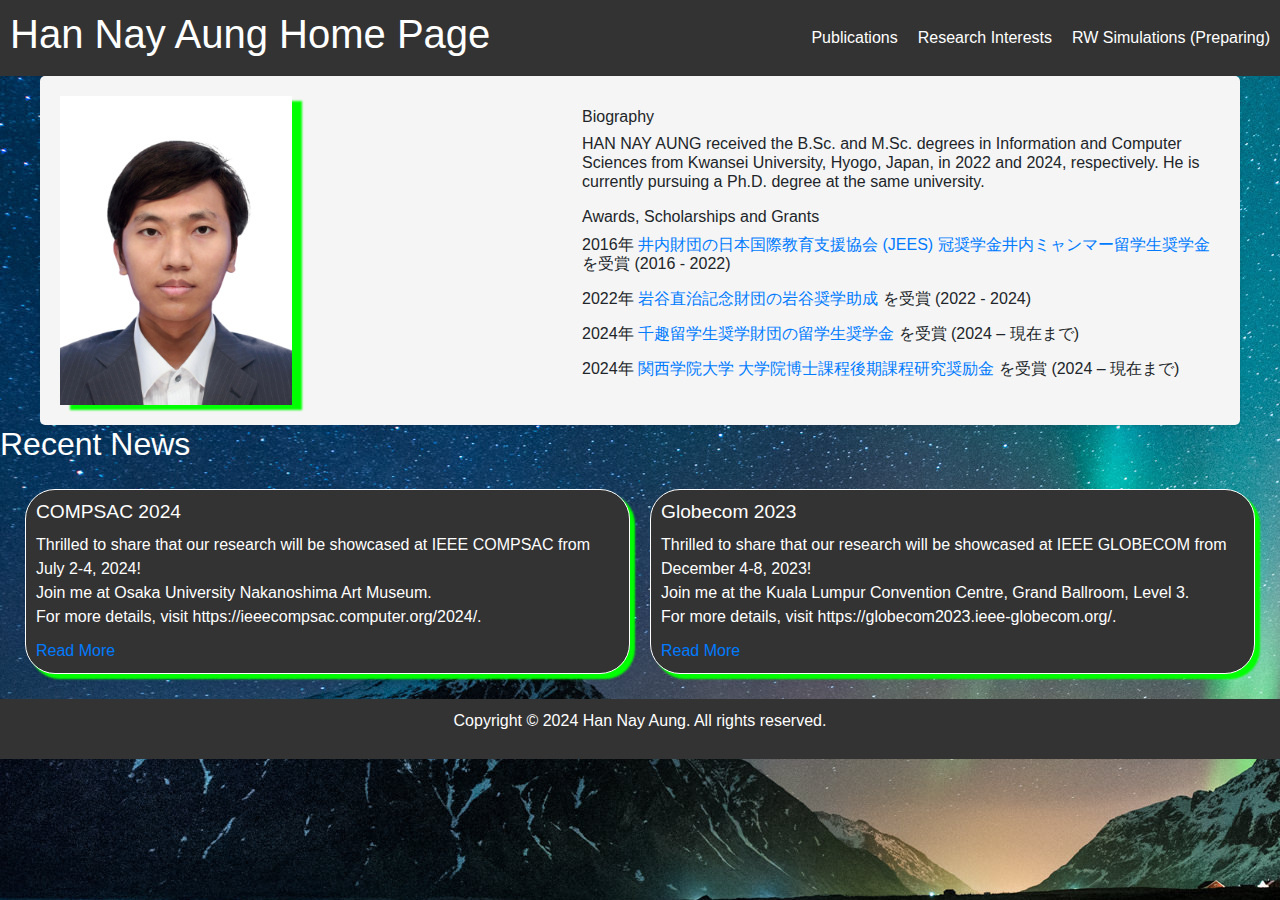
==== index.html @ ae26b40c "Update index.html" ====
<!DOCTYPE html>
<html lang="en">
  <head>
    <meta charset="UTF-8">
    <meta name="author" content="Han Nay Aung">
    <title>Han Nay Aung Home Page</title>
    <!-- Add Bootstrap CSS link -->
    <link rel="stylesheet" href="https://stackpath.bootstrapcdn.com/bootstrap/4.5.2/css/bootstrap.min.css">
    <link rel="stylesheet" href="styles.css">
  </head>

  
  <body>  
    <header>
      <h1>Han Nay Aung Home Page</h1>
      <nav>
	<ul class="menu">
          <li><a href="publications.html">Publications</a></li>
          <li><a href="research.html">Research Interests</a></li> 
          <li><a href="randomwalk.html">RW Simulations (Preparing) </a></li> 
	</ul>
      </nav>
    </header>
    
      
    <div class="profile-section">
      <div class="image-container">
	<img src="images/HanNayAung.jpeg" alt="Han Nay Aung">
      </div>
      <div class="text-container">
	<h6>  Biography <h6>
	    <p> HAN NAY AUNG received the B.Sc. and M.Sc. degrees in Information and Computer Sciences from Kwansei University, Hyogo, Japan, in 2022 and 2024, respectively. He is currently pursuing a Ph.D. degree at the same university.
            </p>    
	<h6>  Awards, Scholarships and Grants <h6>
	    <p>
	      2016年  <a href="https://www.iuchizaidan.or.jp/index.html"> 井内財団の日本国際教育支援協会 (JEES) 冠奨学金井内ミャンマー留学生奨学金 </a> を受賞
	      (2016 - 2022)
	    </p>
	    <p>
	      2022年  <a href="https://www.iwatani-foundation.or.jp/"> 岩谷直治記念財団の岩谷奨学助成 </a> を受賞
	      (2022 - 2024)
	    </p>
	    <p>
	      2024年  <a href="https://www.disclo-koeki.org/07a/00932/index.html"> 千趣留学生奨学財団の留学生奨学金 </a> を受賞
	      (2024 – 現在まで)
	    </p>
	    <p>
	      2024年  <a href="https://www.kwansei.ac.jp/graduate/scholarship/"> 関西学院大学 大学院博士課程後期課程研究奨励金 </a> を受賞
	      (2024 – 現在まで)
	    </p>

      </div>
    </div>
    
    
    <h2>Recent News</h2>
    <div class="news-container">

      <div class="news-item">
	<div class="news-content">
	  <h3>COMPSAC 2024</h3>
          <p> Thrilled to share that our research will be showcased at IEEE COMPSAC from July 2-4, 2024!  <br> 
	    Join me at Osaka University Nakanoshima Art Museum. <br> 
            For more details, visit https://ieeecompsac.computer.org/2024/. </p>
          <a href="news-article-1.html">Read More</a>
	</div>
      </div>
      
      <div class="news-item">
	<div class="news-content">
          <h3>Globecom 2023</h3>
          <p>Thrilled to share that our research will be showcased at IEEE GLOBECOM from December 4-8, 2023! <br> 
            Join me at the Kuala Lumpur Convention Centre, Grand Ballroom, Level 3. <br> 
            For more details, visit https://globecom2023.ieee-globecom.org/. </p>
          <a href="news-article-1.html">Read More</a>
	</div>
      </div>
      

    </div>
    
        
    <footer>
      <p>Copyright &copy; 2024 Han Nay Aung. All rights reserved.</p>
    </footer>
  </body>
</html>
---- styles.css ----
body {
    background-image: url("images/northern-light.jpg"); /* Replace with the actual image URL */
    background-repeat: repeat; /* Set to "no-repeat" if using a single image */
    background-color: #f1f1f1; /* Fallback color if the image is not available */
    /* Add any additional styling for the body */
}
/* Add other CSS styles for the page as needed */
header {
    display: flex;
    justify-content: space-between;
    align-items: center;
    background-color: #333;
    color: #fff;
    padding: 10px;
}
.menu {
    list-style: none;
    margin: 0;
    padding: 0;
    display: flex;
}
.menu li {
    margin-right: 20px;
}
.menu li:last-child {
    margin-right: 0;
}
.menu li a {
    color: #fff;
    text-decoration: none;
}
nav {
    /* Styles for the navigation menu */
}
main {
    /* Styles for the main content section */
    padding: 20px;
}




footer {
    /* Styles for the footer section */
    background-color: #333;
    color: #fff;
    text-align: center;
    padding: 10px;
    position: absolute;
    bottom: auto;
    width: 100%;
}




.profile-section {
    background-color: #f5f5f5;
    max-width: 1200px;
    border-radius: 5px;
    padding: 20px;
    display: flex;
    align-items: center;
    justify-content: space-between;
    margin: 0 auto;
    box-shadow: 0px 2px 4px rgba(0, 0, 0, 0.1);
}

.image-container {
    blackground-color: $333;
    flex: 0 0 20%; /* Adjust the width of the image container as needed */
    margin-right: 20px;
    box-shadow: 10px 5px 2px lime;
}

.image-container img {
    max-width: 100%;
    height: auto;
    display: block;
}

.text-container {
    flex: 0 0 55%; /* Adjust the width of the text container as needed */
}


/* news-container */
.news-container {
    display: grid;
    grid-template-columns: repeat(auto-fit, minmax(300px, 1fr));
    gap: 20px;
    margin: 25px;
    
}

.news-item {
    background-color: #333; 
    border: 1px solid white;
    /*  border-radius property rounds the corners of an element's outer border edge. */
    border-radius: 30px;
    padding: 10px;
    /* box-shadow property adds shadow effects around an element's frame.  
       10px: The horizontal offset, 5px: The vertical offset, 5px: The blur radius which determines the spread of the shadow
   */
    box-shadow: 5px 5px 2px lime;
}

/* for header */
.news-content h3 {
    margin: 0;
    font-size: 1.2rem;
    color: #fff;
}

/*  for paragraph */
.news-content p {
    /* sets the top and bottom margins to 10px, while leaving the left and right margins unaffected */
    margin: 10px 0;
    color: #fff;
}

/* for link  */
.news-content a {
    color: #007bff;
    text-decoration: none;
}


h2 {
    color: #fff;
}
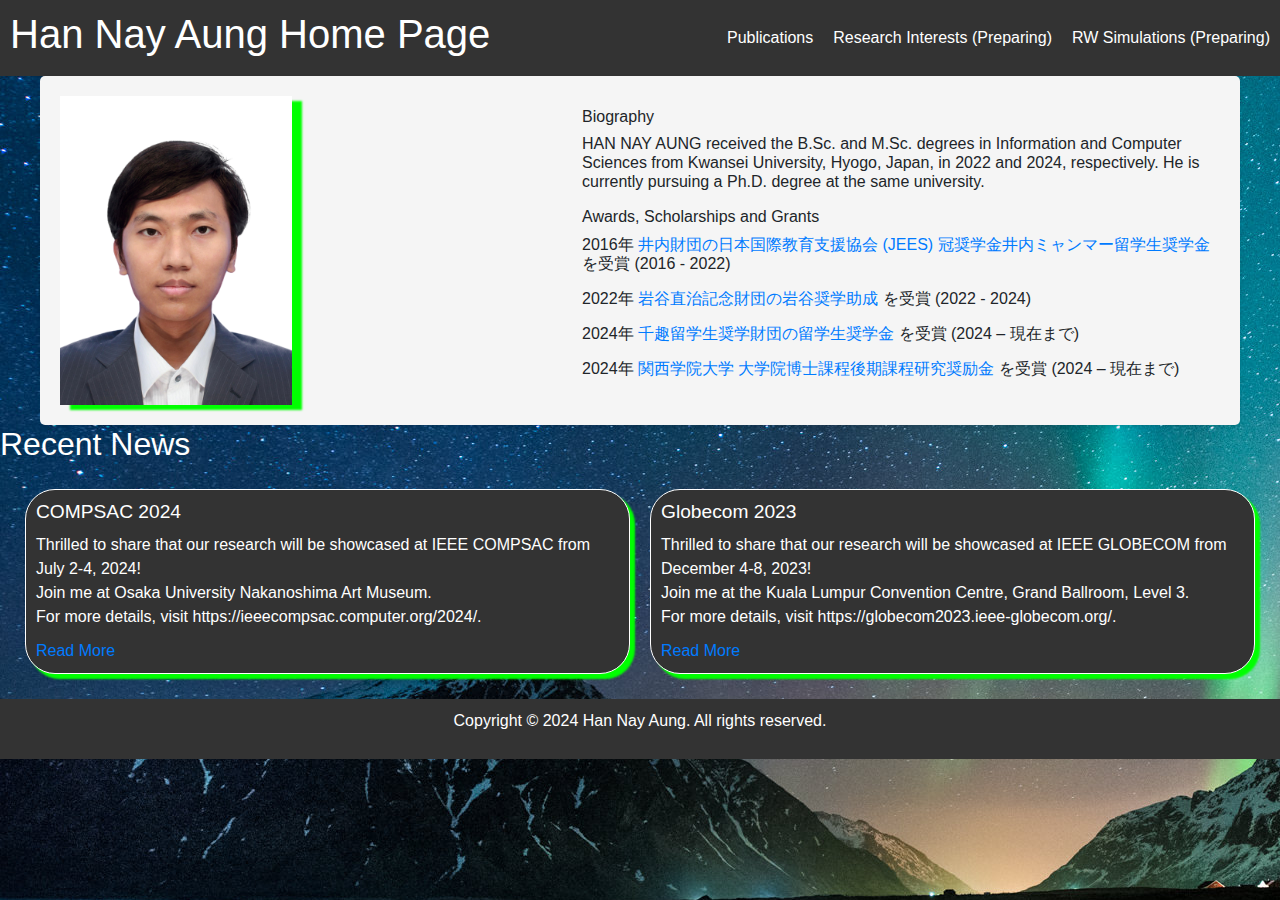
==== commit 32b1f5fc: "Update index.html" ====
--- a/index.html
+++ b/index.html
@@ -16,7 +16,7 @@
       <nav>
 	<ul class="menu">
           <li><a href="publications.html">Publications</a></li>
-          <li><a href="research.html">Research Interests</a></li> 
+          <li><a href="research.html">Research Interests (Preparing) </a></li> 
           <li><a href="randomwalk.html">RW Simulations (Preparing) </a></li> 
 	</ul>
       </nav>
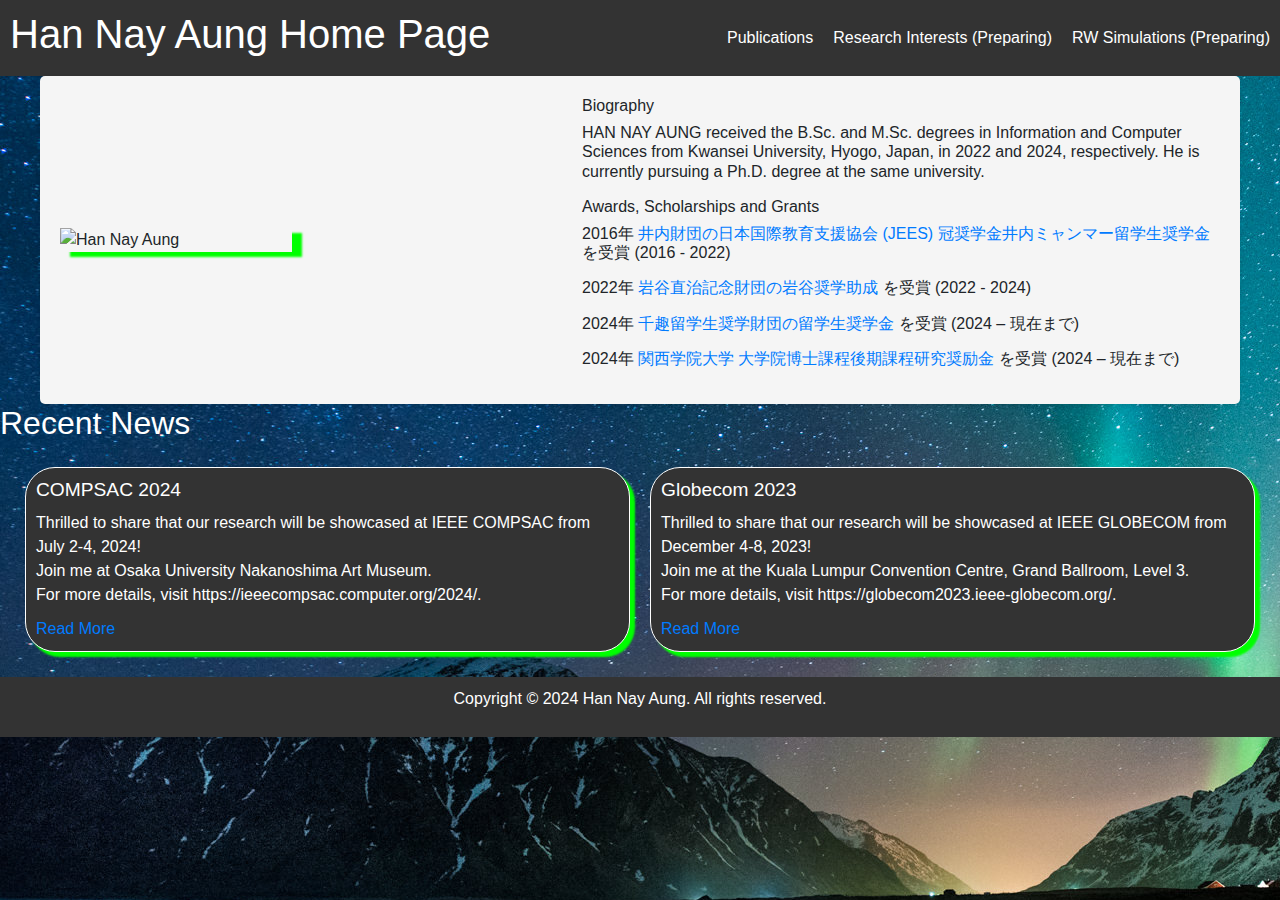
==== commit 7022423f: "Update index.html" ====
--- a/index.html
+++ b/index.html
@@ -25,7 +25,7 @@
       
     <div class="profile-section">
       <div class="image-container">
-	<img src="images/HanNayAung.jpeg" alt="Han Nay Aung">
+	<img src="images/han.jpeg" alt="Han Nay Aung">
       </div>
       <div class="text-container">
 	<h6>  Biography <h6>
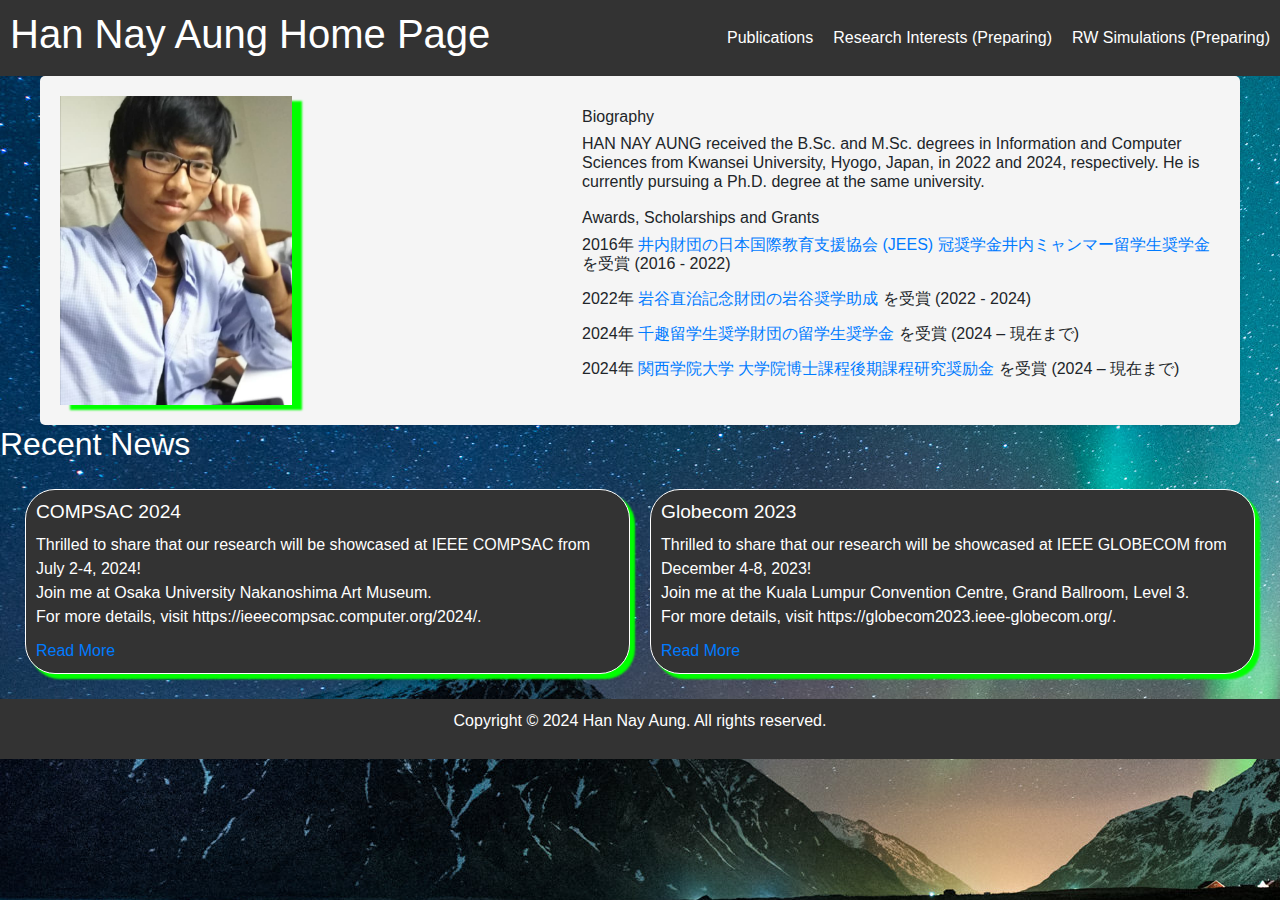
==== commit 298bc4e2: "Update index.html" ====
--- a/index.html
+++ b/index.html
@@ -9,7 +9,7 @@
     <link rel="stylesheet" href="styles.css">
   </head>
 
-  
+
   <body>  
     <header>
       <h1>Han Nay Aung Home Page</h1>
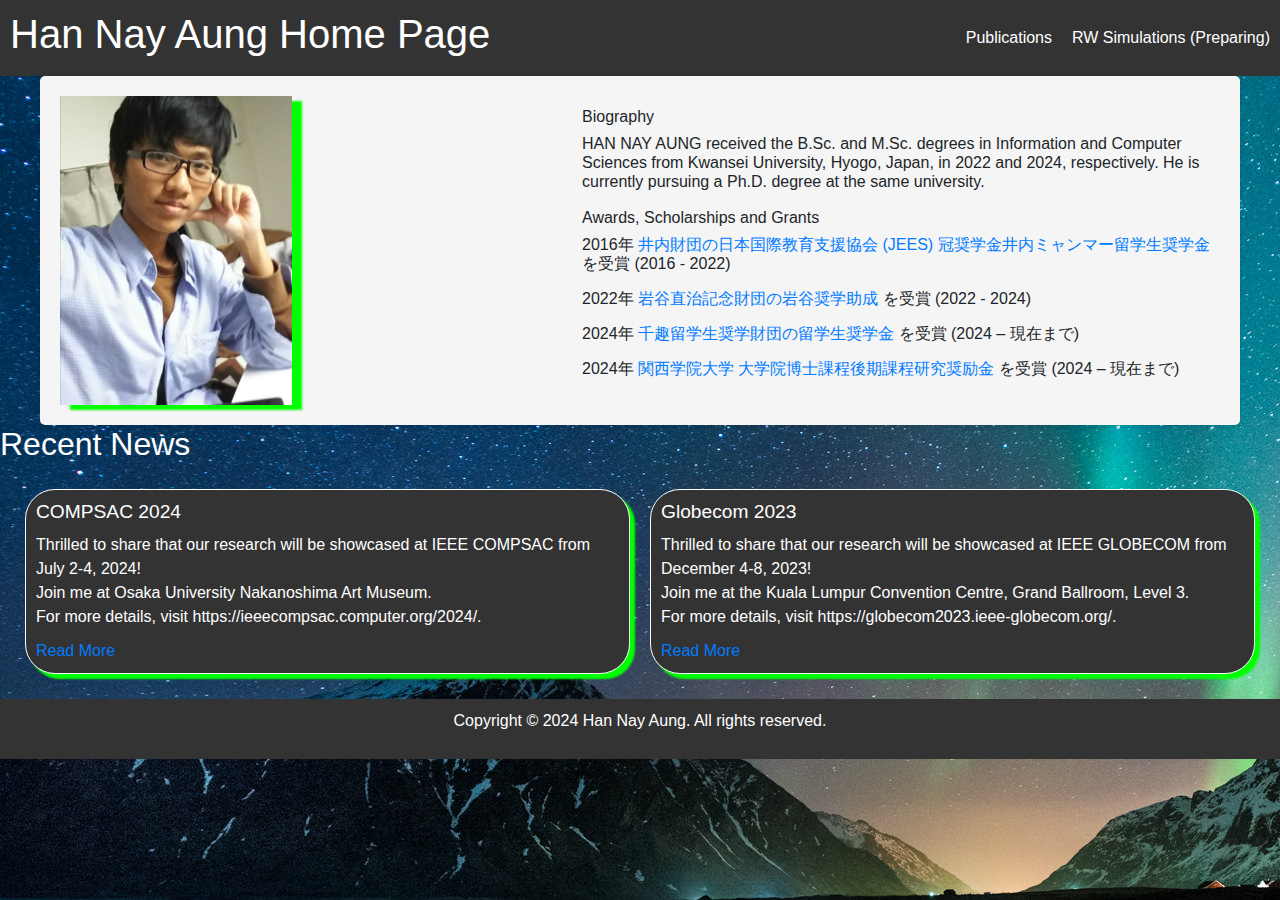
==== commit 19b73a11: "Update index.html" ====
--- a/index.html
+++ b/index.html
@@ -16,7 +16,6 @@
       <nav>
 	<ul class="menu">
           <li><a href="publications.html">Publications</a></li>
-          <li><a href="research.html">Research Interests (Preparing) </a></li> 
           <li><a href="randomwalk.html">RW Simulations (Preparing) </a></li> 
 	</ul>
       </nav>
@@ -25,7 +24,7 @@
       
     <div class="profile-section">
       <div class="image-container">
-	<img src="images/han.jpeg" alt="Han Nay Aung">
+	<img src="images/Han-2016.jpeg" alt="Han Nay Aung">
       </div>
       <div class="text-container">
 	<h6>  Biography <h6>
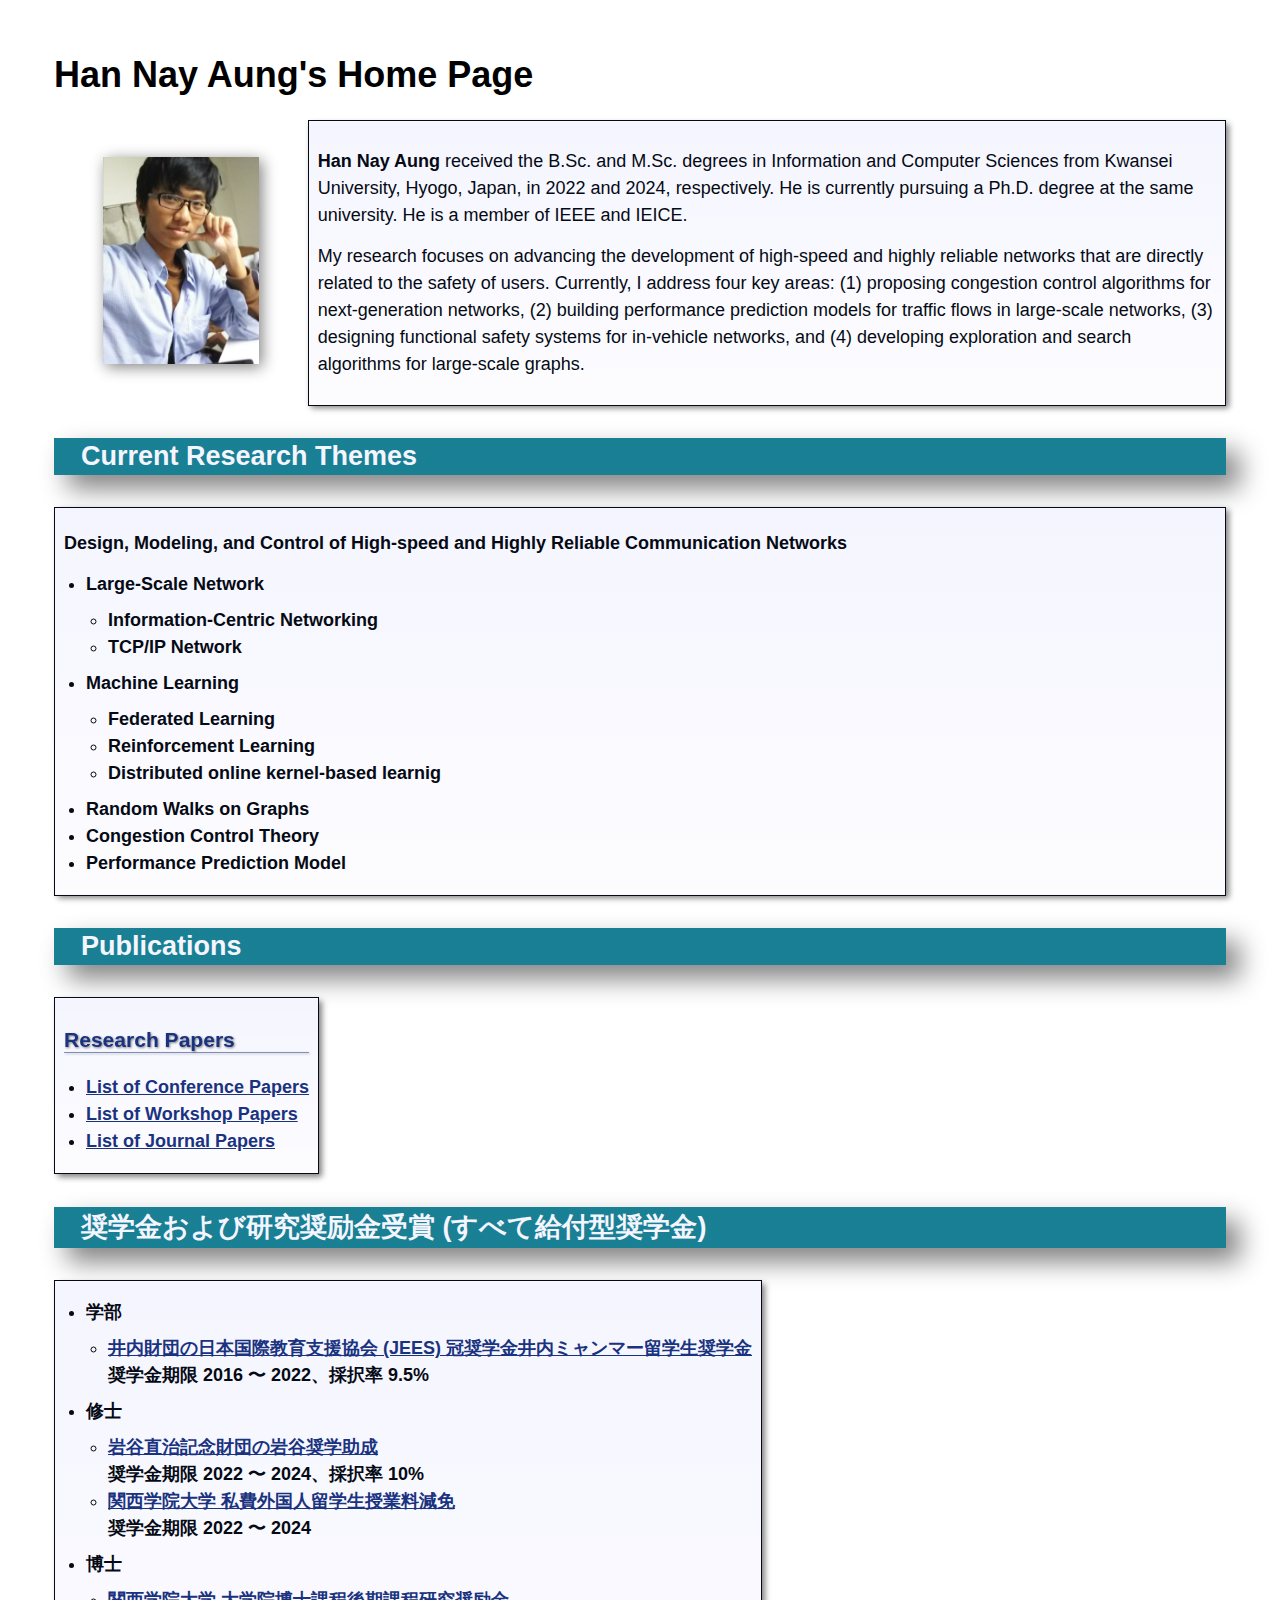
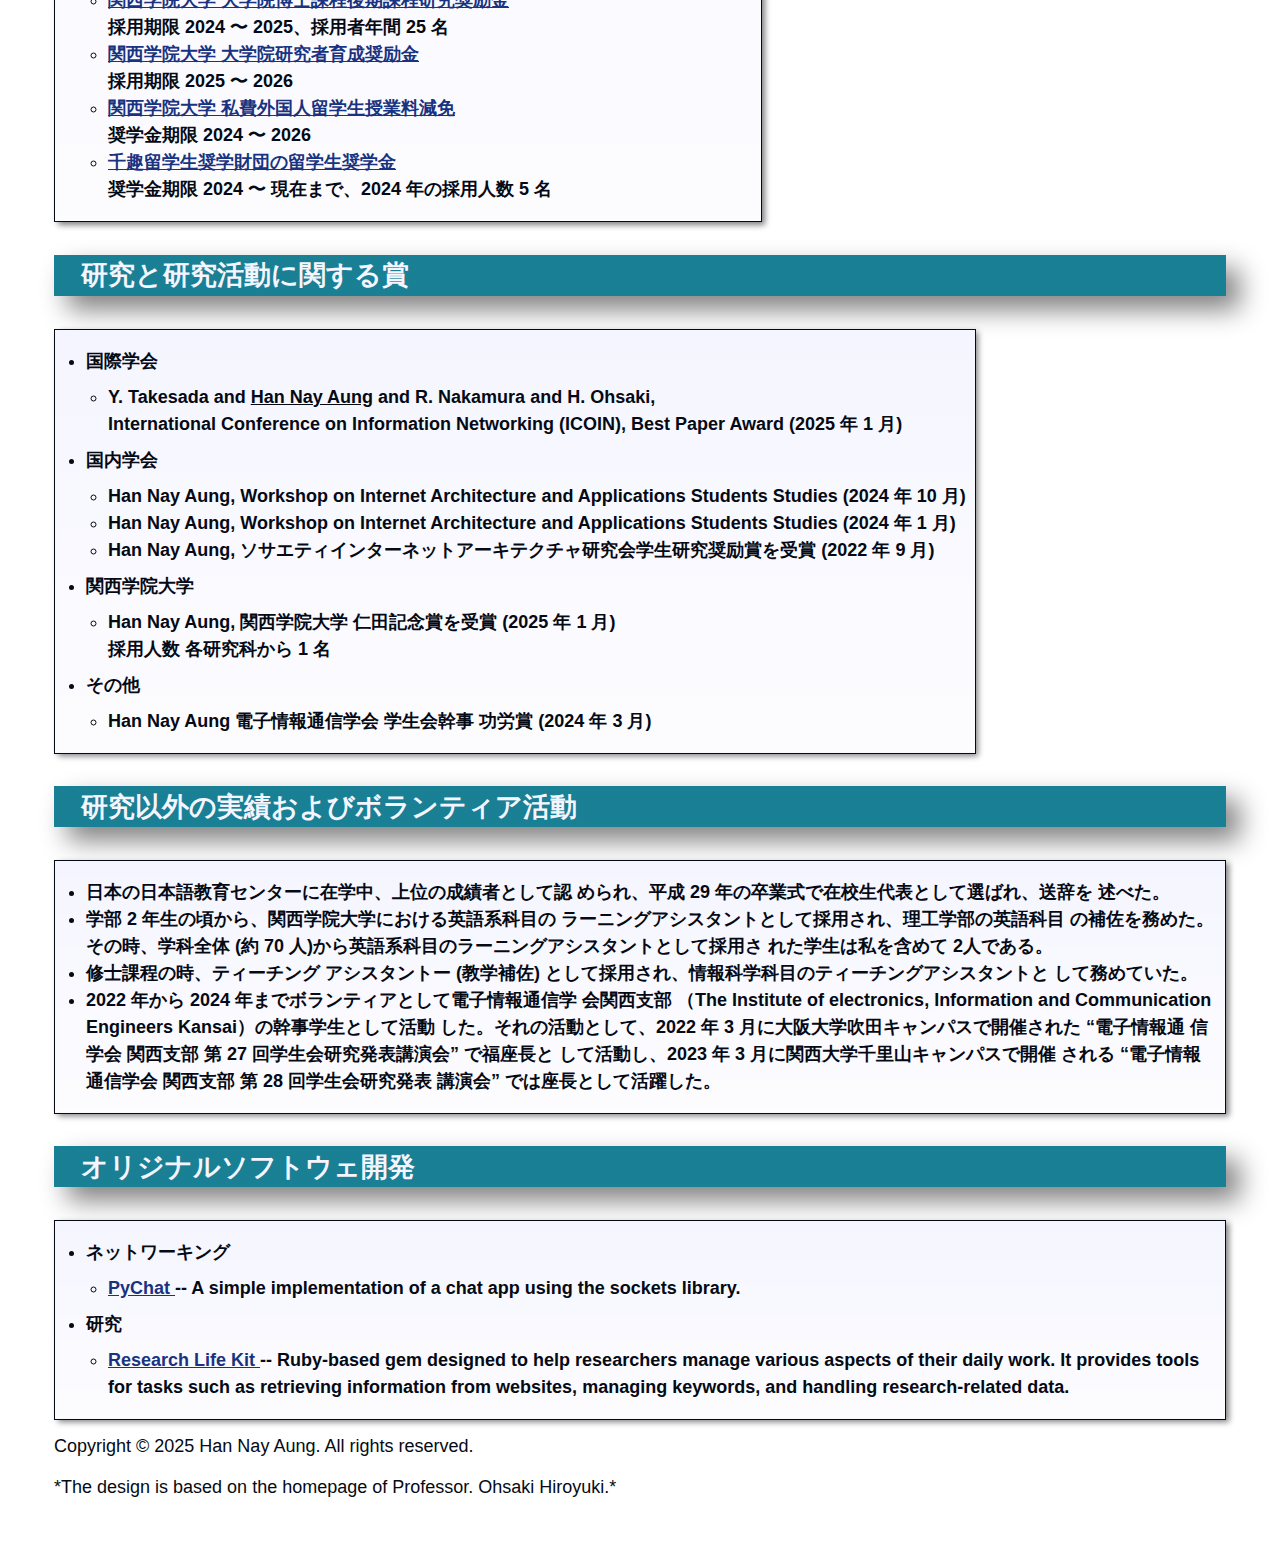
==== commit 124c1946: "Add files via upload" ====
--- a/index.html
+++ b/index.html
@@ -1,86 +1,261 @@
 <!DOCTYPE html>
 <html lang="en">
+
   <head>
-    <meta charset="UTF-8">
-    <meta name="author" content="Han Nay Aung">
-    <title>Han Nay Aung Home Page</title>
-    <!-- Add Bootstrap CSS link -->
-    <link rel="stylesheet" href="https://stackpath.bootstrapcdn.com/bootstrap/4.5.2/css/bootstrap.min.css">
-    <link rel="stylesheet" href="styles.css">
+    <title>Han Nay Aung's Home Page</title>
+    <meta charset="utf-8">
+    <link href="default.css" rel="stylesheet">
   </head>
 
-
-  <body>  
-    <header>
-      <h1>Han Nay Aung Home Page</h1>
-      <nav>
-	<ul class="menu">
-          <li><a href="publications.html">Publications</a></li>
-          <li><a href="randomwalk.html">RW Simulations (Preparing) </a></li> 
-	</ul>
-      </nav>
-    </header>
+  <body>
+    <h1>Han Nay Aung's Home Page</h1>
+
+    <table>
+      <tr>
+	<td class="plain figure">
+          <figure>
+	    <img class="hfull" src="images/Han-2016.jpeg" alt="HanNayAung">
+          </figure>
+	</td>	
+	<td>
+	  <p>
+	    <b>Han Nay Aung</b> received the B.Sc. and M.Sc. degrees
+	    in Information and Computer Sciences from Kwansei
+	    University, Hyogo, Japan, in 2022 and 2024,
+	    respectively. He is currently pursuing a Ph.D. degree at
+	    the same university. He is a member of IEEE and IEICE.
+          </p>
+	  <p>
+	    My research focuses on advancing the development of
+	    high-speed and highly reliable networks that are directly
+	    related to the safety of users. Currently, I address four
+	    key areas: (1) proposing congestion control algorithms for
+	    next-generation networks, (2) building performance
+	    prediction models for traffic flows in large-scale
+	    networks, (3) designing functional safety systems for
+	    in-vehicle networks, and (4) developing exploration and
+	    search algorithms for large-scale graphs.</p>
+
+	</td>
+      </tr>
+    </table>
+
     
-      
-    <div class="profile-section">
-      <div class="image-container">
-	<img src="images/Han-2016.jpeg" alt="Han Nay Aung">
-      </div>
-      <div class="text-container">
-	<h6>  Biography <h6>
-	    <p> HAN NAY AUNG received the B.Sc. and M.Sc. degrees in Information and Computer Sciences from Kwansei University, Hyogo, Japan, in 2022 and 2024, respectively. He is currently pursuing a Ph.D. degree at the same university.
-            </p>    
-	<h6>  Awards, Scholarships and Grants <h6>
-	    <p>
-	      2016年  <a href="https://www.iuchizaidan.or.jp/index.html"> 井内財団の日本国際教育支援協会 (JEES) 冠奨学金井内ミャンマー留学生奨学金 </a> を受賞
-	      (2016 - 2022)
-	    </p>
-	    <p>
-	      2022年  <a href="https://www.iwatani-foundation.or.jp/"> 岩谷直治記念財団の岩谷奨学助成 </a> を受賞
-	      (2022 - 2024)
-	    </p>
-	    <p>
-	      2024年  <a href="https://www.disclo-koeki.org/07a/00932/index.html"> 千趣留学生奨学財団の留学生奨学金 </a> を受賞
-	      (2024 – 現在まで)
-	    </p>
-	    <p>
-	      2024年  <a href="https://www.kwansei.ac.jp/graduate/scholarship/"> 関西学院大学 大学院博士課程後期課程研究奨励金 </a> を受賞
-	      (2024 – 現在まで)
-	    </p>
-
-      </div>
-    </div>
+    <h2>Current Research Themes</h2>
+    <table>
+      <tr>
+	<td style="width: 40%">
+          <p><b>Design, Modeling, and Control of High-speed and Highly Reliable  Communication Networks</b></p>
+          <ul>
+            <li>Large-Scale Network</li>
+	    <ul>
+	      <li>Information-Centric Networking</li>
+	      <li>TCP/IP Network</li>
+	    </ul>
+            <li>Machine Learning</li>
+	     <ul>
+	       <li>Federated Learning</li>
+               <li>Reinforcement Learning</li>
+	       <li>Distributed online kernel-based learnig</li>
+	     </ul>
+	     <li>Random Walks on Graphs</li>
+             <li>Congestion Control Theory</li>
+	     <li>Performance Prediction Model</li>
+          </ul>
+	</td>
+    </table>
+
+
     
-    
-    <h2>Recent News</h2>
-    <div class="news-container">
-
-      <div class="news-item">
-	<div class="news-content">
-	  <h3>COMPSAC 2024</h3>
-          <p> Thrilled to share that our research will be showcased at IEEE COMPSAC from July 2-4, 2024!  <br> 
-	    Join me at Osaka University Nakanoshima Art Museum. <br> 
-            For more details, visit https://ieeecompsac.computer.org/2024/. </p>
-          <a href="news-article-1.html">Read More</a>
-	</div>
-      </div>
-      
-      <div class="news-item">
-	<div class="news-content">
-          <h3>Globecom 2023</h3>
-          <p>Thrilled to share that our research will be showcased at IEEE GLOBECOM from December 4-8, 2023! <br> 
-            Join me at the Kuala Lumpur Convention Centre, Grand Ballroom, Level 3. <br> 
-            For more details, visit https://globecom2023.ieee-globecom.org/. </p>
-          <a href="news-article-1.html">Read More</a>
-	</div>
-      </div>
-      
-
-    </div>
-    
-        
+    <h2>Publications</h2>
+    <table>
+      <tr>
+	<td class="half">
+          <h3>Research Papers</h3>
+          <ul>
+            <li><a href="./list-conference.html">List of Conference Papers</a></li>
+            <li><a href="./list-conference.html">List of Workshop Papers</a></li>
+	    <li><a href="./list-conference.html">List of Journal Papers</a></li>
+          </ul>
+	</td>
+      </tr>
+    </table>
+
+
+    <h2> 奨学金および研究奨励金受賞 (すべて給付型奨学金) </h2>
+    <table>
+      <tr>
+	<td style="width: 100%">
+	  <ul>
+	    <li> 学部 </li>
+	    <ul>
+	      <li>
+		<a href="https://www.iuchizaidan.or.jp/index.html">
+		  井内財団の日本国際教育支援協会 (JEES) 冠奨学金井内ミャンマー留学生奨学金</a>
+		<br>
+		奨学金期限 2016 〜 2022、採択率 9.5%
+	      </li>
+	    </ul>
+	    
+	    <li> 修士 </li>
+	    <ul>
+	      <li><a href="https://www.iwatani-foundation.or.jp/">
+		岩谷直治記念財団の岩谷奨学助成 </a>
+		<br>
+		奨学金期限 2022 〜 2024、採択率 10%
+	      </li>
+	      <li><a href="https://ciec.kwansei.ac.jp/study/foreign/assistance/?_gl=1*9blu5j*_gcl_au*MTU2NTk0ODA4NS4xNzQ0MjEwODIx">
+		関西学院大学 私費外国人留学生授業料減免</a>
+		<br>
+		奨学金期限 2022 〜 2024
+	      </li>
+	    </ul>
+
+	    <li> 博士 </li>
+	    <ul>
+	      <li><a href="https://www.kwansei.ac.jp/graduate/scholarship/">
+		関西学院大学 大学院博士課程後期課程研究奨励金 </a>
+		<br>
+		採用期限 2024 〜 2025、採用者年間 25 名
+              </li>
+	      <li><a href="https://www.kwansei.ac.jp/graduate/scholarship/">
+		関西学院大学 大学院研究者育成奨励金 </a>
+		<br>
+		採用期限 2025 〜 2026
+	      </li>
+	      <li><a href="https://ciec.kwansei.ac.jp/study/foreign/assistance/?_gl=1*9blu5j*_gcl_au*MTU2NTk0ODA4NS4xNzQ0MjEwODIx">
+		関西学院大学 私費外国人留学生授業料減免 </a>
+		<br>
+		奨学金期限 2024 〜 2026
+	      </li>
+	      <li> <a href="https://www.disclo-koeki.org/07a/00932/index.html">
+		千趣留学生奨学財団の留学生奨学金 </a> 
+		<br>
+		奨学金期限 2024 〜 現在まで、2024 年の採用人数 5 名  
+	      </li>
+	    </ul>
+	</td>
+    </table>
+
+
+    <h2> 研究と研究活動に関する賞 </h2>
+    <table>
+      <tr>
+	<td style="width: 100%">
+	  <ul>
+	    <li> 国際学会 </li>
+	    <ul>
+
+	      <li> Y. Takesada and <u>Han Nay Aung</u> and R. Nakamura and H. Ohsaki, <br>
+	      International Conference on Information Networking (ICOIN), Best Paper Award (2025 年 1 月) </li>
+	    </ul>
+
+	    <li> 国内学会 </li>
+	    <ul>
+	      <li> Han Nay Aung, Workshop on Internet Architecture and Applications Students Studies
+		(2024 年 10 月)
+	      </li>
+	      <li> Han Nay Aung, Workshop on Internet Architecture and Applications Students Studies
+		(2024 年 1 月)
+	      </li>
+	      <li> Han Nay Aung, ソサエティインターネットアーキテクチャ研究会学生研究奨励賞を受賞
+		(2022 年 9 月)
+	      </li>
+	    </ul>
+
+	    <li> 関西学院大学 </li>
+	    <ul>
+	      <li> Han Nay Aung, 関西学院大学 仁田記念賞を受賞  (2025 年 1 月)
+		<br> 採用人数 各研究科から 1 名
+	      </li>
+	    </ul>
+
+	    <li> その他 </li>
+	    <ul>
+	      <li> Han Nay Aung 電子情報通信学会 学生会幹事 功労賞 (2024 年 3 月)
+	      </li>
+	    </ul>
+	</td>
+    </table>
+
+
+
+
+
+
+    <h2> 研究以外の実績およびボランティア活動 </h2>
+    <table>
+      <tr>
+	<td style="width: 100%">
+	
+	  <ul>
+	    <li> 日本の日本語教育センターに在学中、上位の成績者として認
+	    められ、平成 29 年の卒業式で在校生代表として選ばれ、送辞を
+	      述べた。
+	    </li>
+	    
+	    <li> 学部 2 年生の頃から、関西学院大学における英語系科目の
+	      ラーニングアシスタントとして採用され、理工学部の英語科目
+	      の補佐を務めた。その時、学科全体 (約 70
+		人)から英語系科目のラーニングアシスタントとして採用さ
+		れた学生は私を含めて 2人である。
+	    </li>
+	    
+	    <li> 修士課程の時、ティーチング アシスタントー (教学補佐)
+	      として採用され、情報科学科目のティーチングアシスタントと
+	      して務めていた。
+	    </li>
+	    
+	    <li>
+	      2022 年から 2024 年までボランティアとして電子情報通信学
+	      会関西支部 （The Institute of electronics, Information
+	      and Communication Engineers Kansai）の幹事学生として活動
+	      した。それの活動として、2022
+	      年 3 月に大阪大学吹田キャンパスで開催された “電子情報通
+	      信学会 関西支部 第 27 回学生会研究発表講演会” で福座長と
+	      して活動し、2023 年 3 月に関西大学千里山キャンパスで開催
+	      される “電子情報通信学会 関西支部 第 28 回学生会研究発表
+	      講演会” では座長として活躍した。
+	    </li>
+
+	  </ul>
+	</td>
+    </table>
+
+
+    <h2> オリジナルソフトウェ開発 </h2>
+    <table>
+      <tr>
+	<td style="width: 100%">
+	  <ul>
+	    <li> ネットワーキング </li>
+	    <ul>
+	      <li><a href="https://github.com/hannayaung"> PyChat </a> -- A simple implementation of a chat app using the sockets library.
+	      </li>
+	    </ul>
+	  </ul>	  
+	  <ul>
+	    <li> 研究 </li>
+	    <ul>
+	      <li><a href="https://github.com/hannayaung"> Research Life Kit </a> -- Ruby-based gem designed to help researchers manage various aspects of their daily work. It provides tools for tasks such as retrieving information from websites, managing keywords, and handling research-related data. </li>
+	    </ul>
+	  </ul>  
+	    
+	</td>
+    </table>
+
+   
     <footer>
-      <p>Copyright &copy; 2024 Han Nay Aung. All rights reserved.</p>
+      <p>Copyright &copy; 2025 Han Nay Aung. All rights reserved.</p>
+      <p> *The design is based on the homepage of Professor. Ohsaki Hiroyuki.* </p>
     </footer>
+
   </body>
 </html>
+
+
+
+
+
+
+
--- a/default.css
+++ b/default.css
@@ -0,0 +1,191 @@
+/* Class styles */
+.center {
+    margin-left: auto;
+    margin-right: auto;
+}
+
+.hfull {
+    width: 100%;
+    margin-left: auto;
+    margin-right: auto;
+}
+
+.hhalf {
+    width: 50%;
+    margin-left: auto;
+    margin-right: auto;
+}
+
+.hquarter {
+    width: 25%;
+}
+
+.plain {
+    /* Cell with no background */
+    border: none;
+    background: none;
+    box-shadow: none;
+}
+
+.separated-table {
+    /* Align cells with padding (spaces) */
+    border-collapse: separate;
+    border-spacing: 8px;
+}
+
+:root {
+    --white: rgb(100%, 100%, 100%);
+    --bg: rgb(96%, 96%, 100%);
+    --bglight: rgb(99%, 99%, 100%);
+    --fg: rgb(2%, 4%, 8%);
+    --light: rgba(10%, 20%, 50%, 0.5);
+    --medium: rgb(10%, 20%, 50%);
+    --dark: rgb(5%, 10%, 25%);
+    --verydark: rgb(2.5%, 5%, 12.5%);
+    --highlight:  rgba(100%, 77%, 0%, 0.2);
+    font-family: "Meiryo", sans-serif;
+    font-family: 'Noto Sans JP', sans-serif;
+    font-size: 18px;
+}
+
+body {
+    color: var(--fg);
+    background: var(--white);
+    margin: 3em;
+}
+
+h1 {
+    color: black;
+}
+
+h2 {
+    /* Define heading bar */
+    color: var(--bg);
+    
+    --dark: rgb(10%, 50%, 58%);
+    --medium: rgb(10%, 50%, 58%);
+    background: linear-gradient(0deg, var(--dark), var(--medium));
+
+    box-shadow: .5em .5em 1em gray;
+    padding-left: 1em;
+    padding-top: .1em;
+    padding-bottom: .1em;
+    margin-top: 1.2em;
+    margin-bottom: 1.2em;
+}
+
+h3, h4 {
+    color: var(--medium);
+    filter: drop-shadow(1px 1px 1px gray);
+    border-bottom: 1px solid var(--light);
+}
+
+p {
+    margin-top: .75em;
+    margin-bottom: .75em;
+    line-height: 150%;
+}
+
+ul {
+    /* Outdent the bullet */
+    margin-left: -1em;
+    margin-top: .5em;
+    margin-bottom: .5em;
+    line-height: 150%;
+}
+
+li {
+    font-weight: bold;
+}
+
+li li, li p {
+    /* Revert to the normal face for the second level. */
+    font-weight: normal;
+}
+
+pre {
+    background: var(--bglight);
+    /* Rounded frame with shadow */
+    box-shadow: 2px 2px 4px gray;
+    padding: 1em;
+    margin-left: 2em;
+    margin-right: 2em;
+    /* Display horizontal scrollbar if too long */
+    overflow: auto;
+    font-size: 110%;
+    line-height: 110%;
+}
+
+blockquote {
+    background: var(--bglight);
+    /* Frame with shadow */
+    border: solid 1px var(--fg);
+    box-shadow: 3px 3px 6px gray;
+    padding: 1em;
+    margin-left: 2em;
+    margin-right: 2em;
+}
+
+a:link {
+    color: var(--medium);
+}
+
+a:visited {
+    color: var(--light);
+}
+
+a:hover, strong {
+    background: var(--highlight);
+}
+
+table {
+    /* Join bordes of all cells. */
+    border-collapse: collapse;
+}
+
+td, th {
+    border: solid 1px var(--fg);
+    /* Vertial gradient background */
+    background: linear-gradient(0deg, var(--bglight), var(--bg));
+    box-shadow: 3px 3px 6px gray;
+    padding: .5em;
+}
+
+img {
+    /* Add drop shadow. */
+    filter: drop-shadow(.2em .2em .4em gray);
+    margin: .5em;
+}
+
+/* Horizontally extend the textarea to fill the space. */
+input[type="text"], textarea {
+/*
+    padding: .5em;
+    border: none;
+    width: 95%;
+    display: block;
+    margin-left: auto;
+    margin-right: auto;
+*/
+}
+
+input[type="submit"] {
+    padding-left: 1em;
+    padding-right: 1em;
+}
+
+hr {
+  border-style: inset; 
+  border-width: 2px;
+  border-color: var(--light);
+  margin-top: 1em;
+  margin-bottom: 1.5em;
+}
+
+/* ---------------- PukiWiki specific */
+/* Date string for comments */
+span.comment_date {
+    font-size: 10pt;
+    font-weight: normal;
+    color: var(--light);
+}
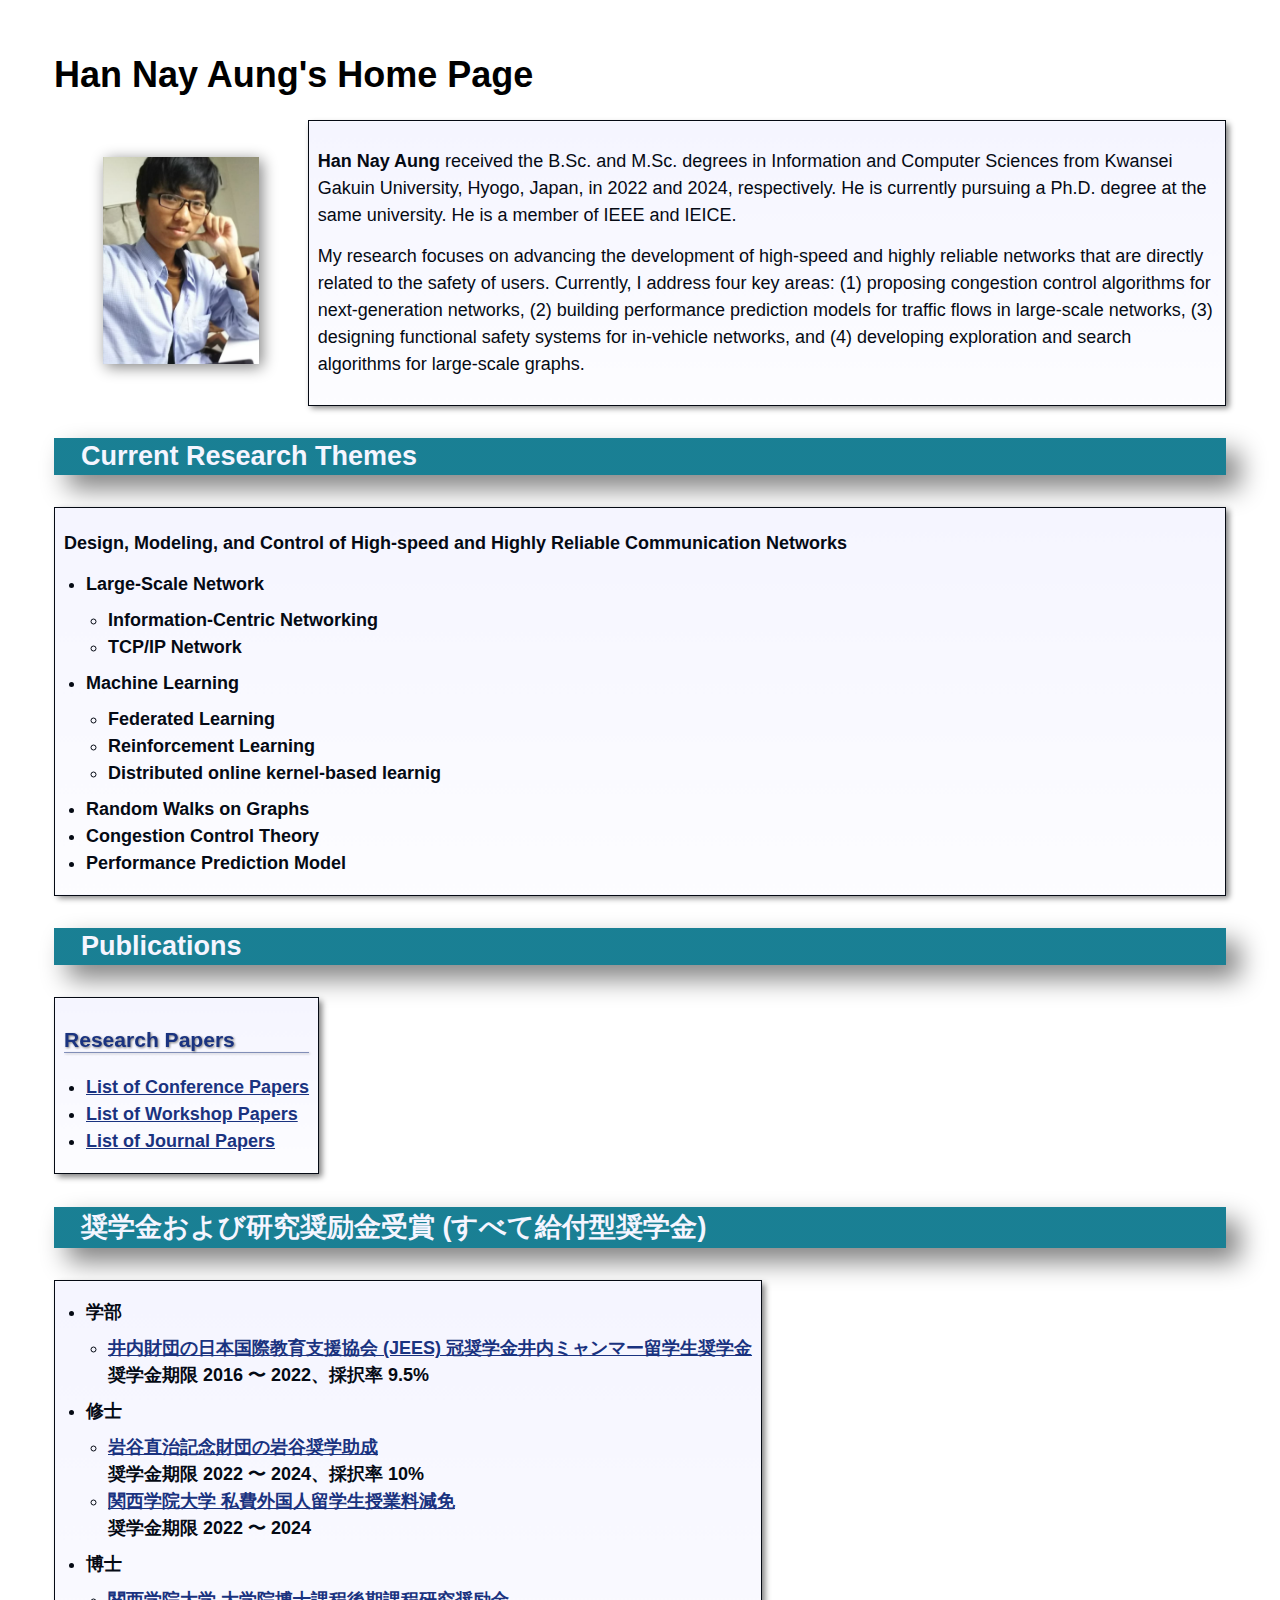
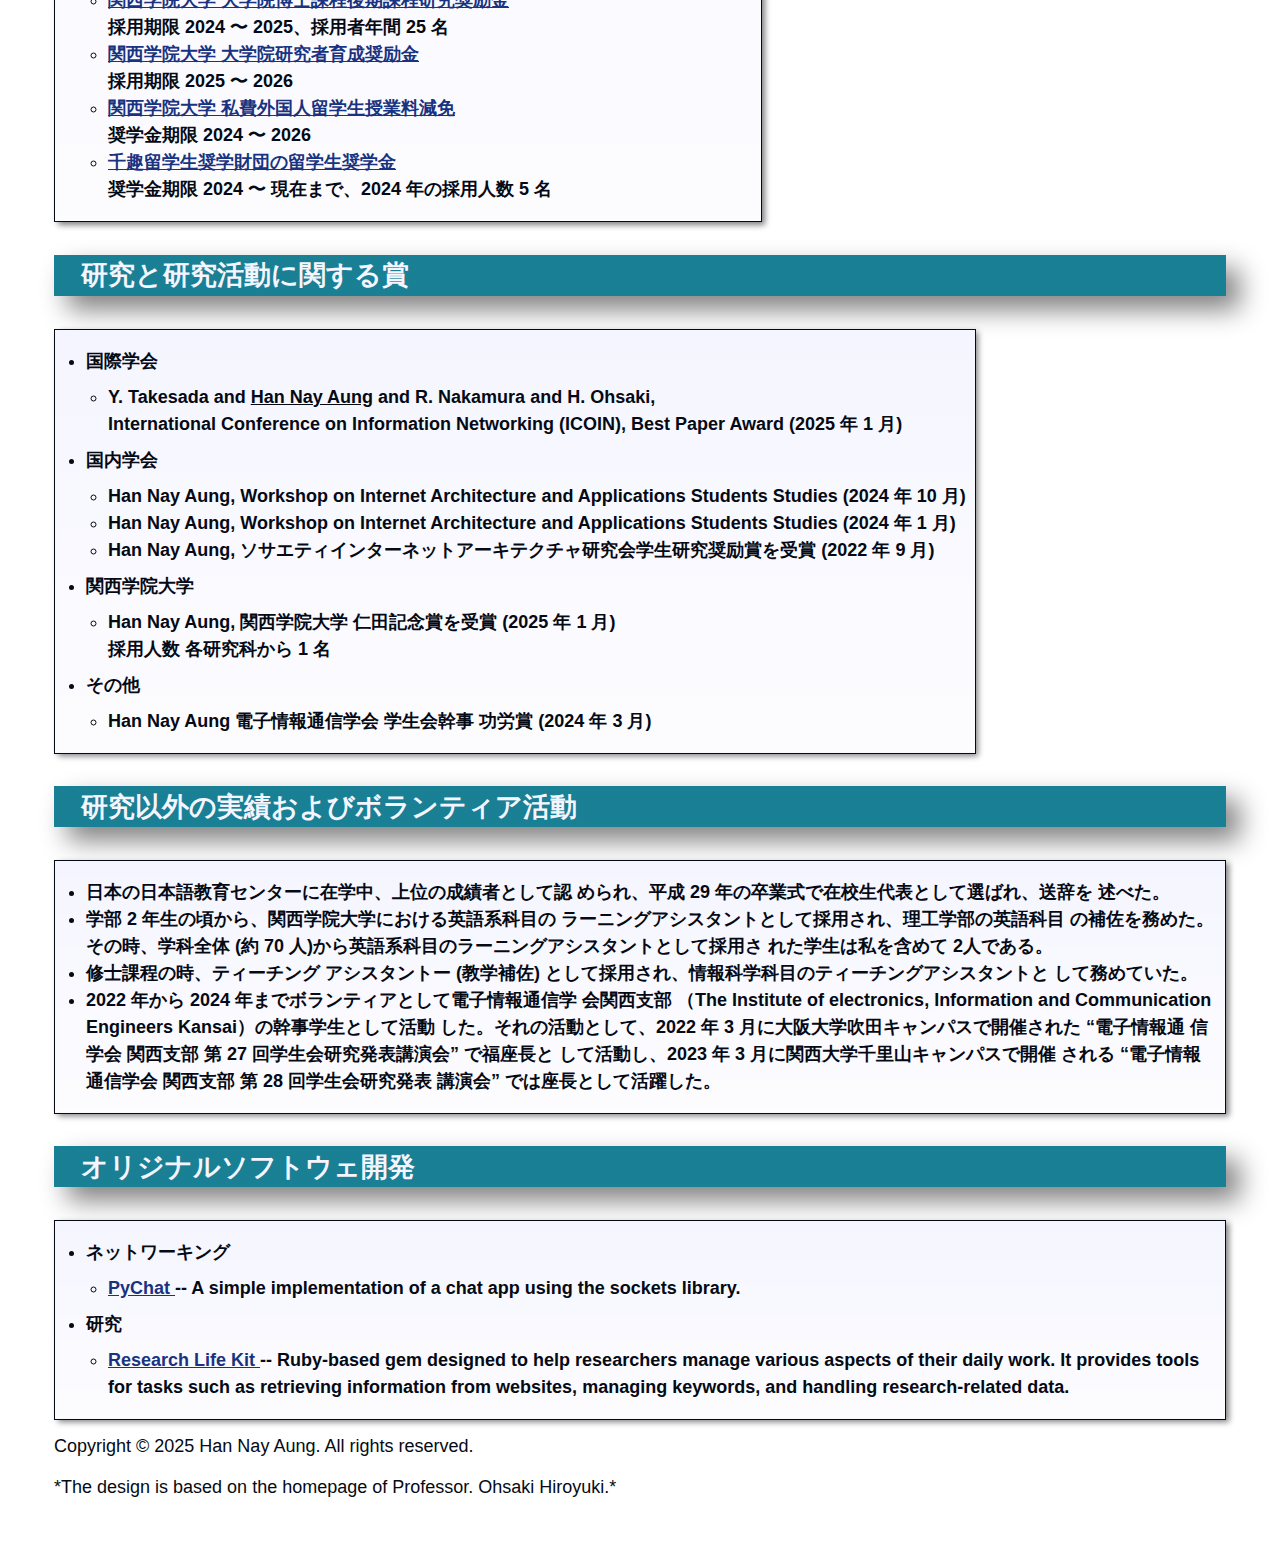
==== commit 8735dd4f: "Update index.html" ====
--- a/index.html
+++ b/index.html
@@ -20,7 +20,7 @@
 	<td>
 	  <p>
 	    <b>Han Nay Aung</b> received the B.Sc. and M.Sc. degrees
-	    in Information and Computer Sciences from Kwansei
+	    in Information and Computer Sciences from Kwansei Gakuin
 	    University, Hyogo, Japan, in 2022 and 2024,
 	    respectively. He is currently pursuing a Ph.D. degree at
 	    the same university. He is a member of IEEE and IEICE.
